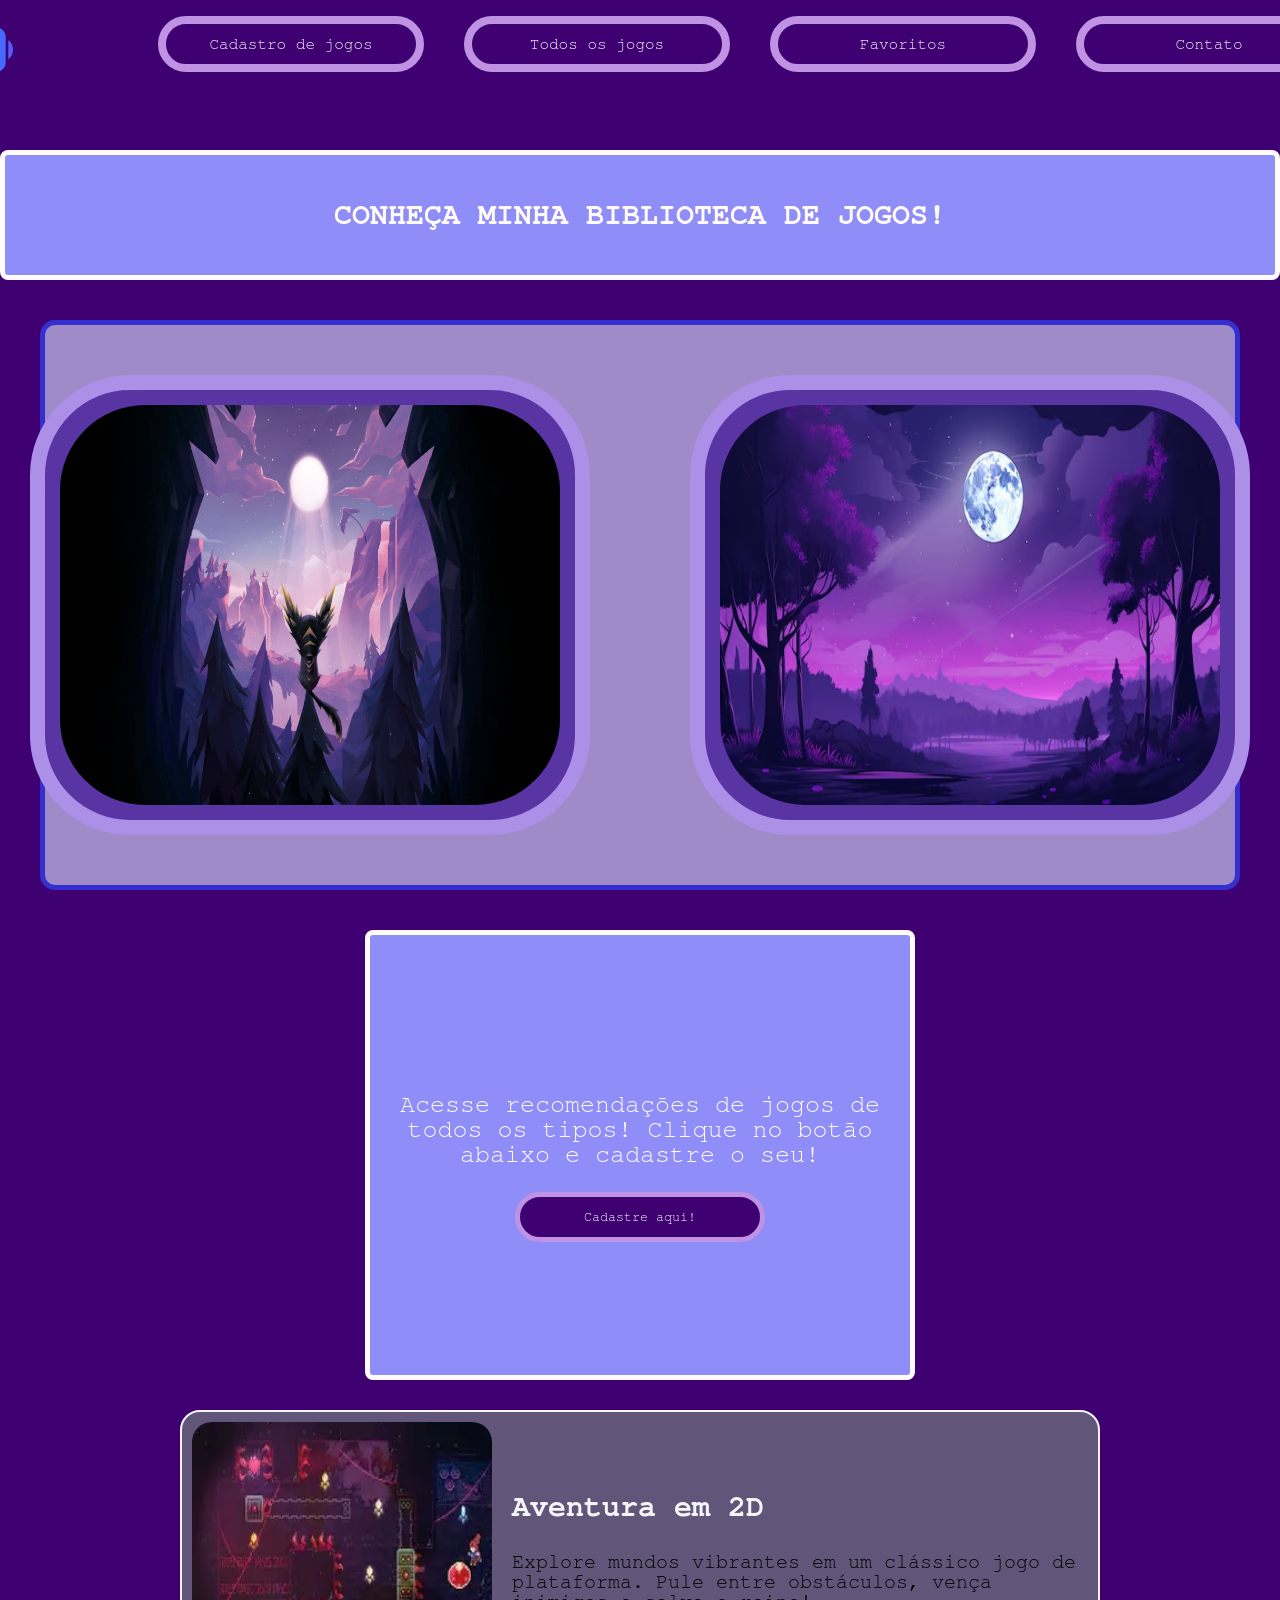
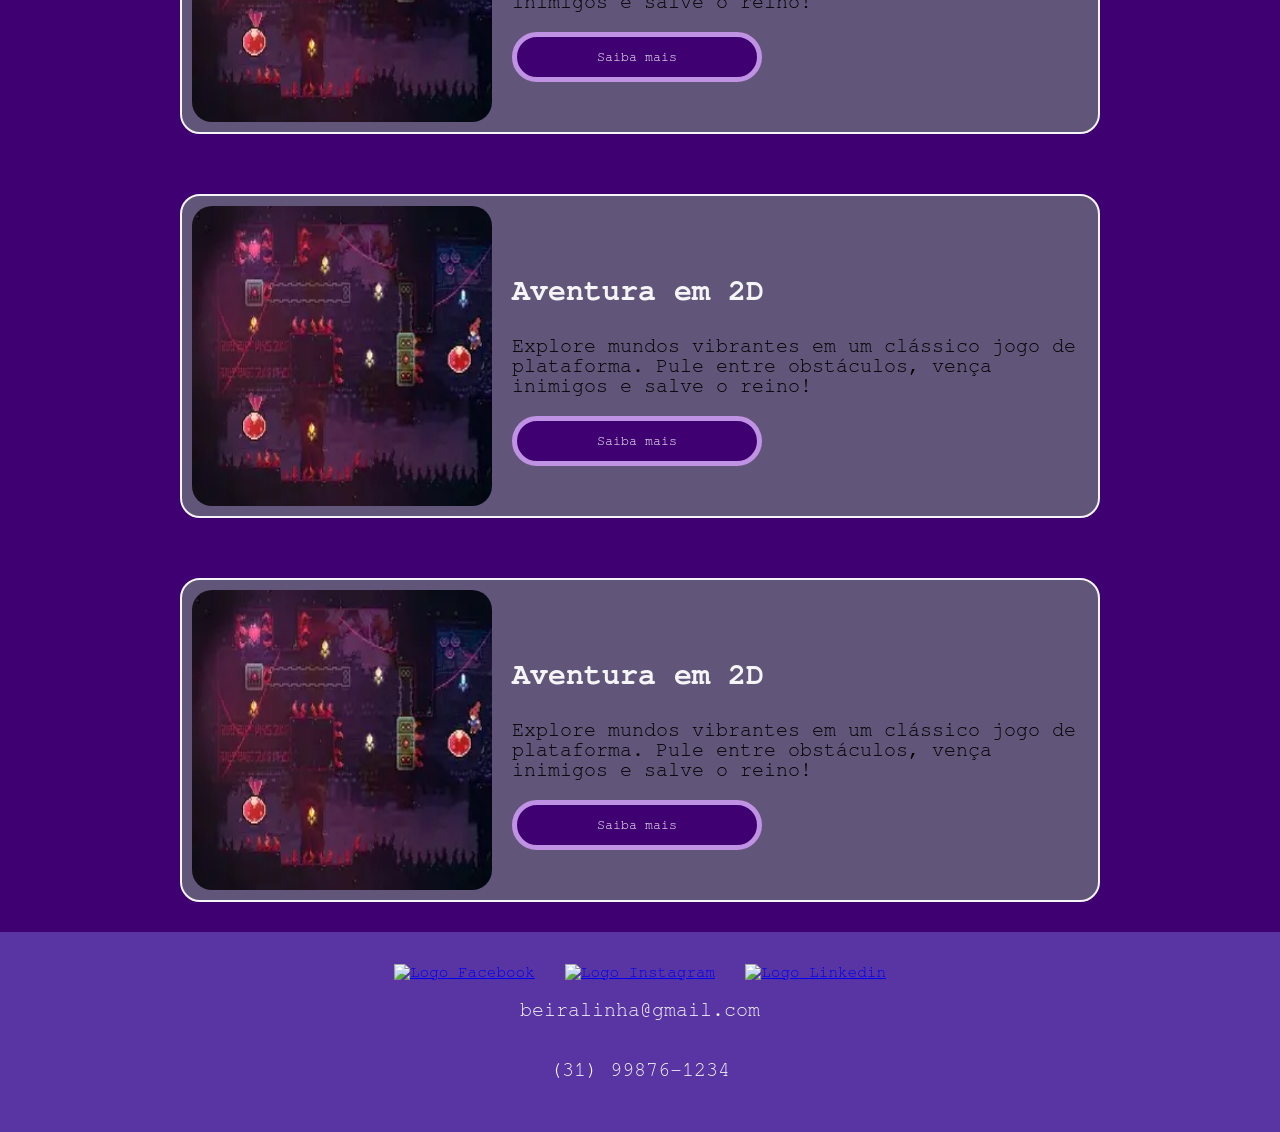
==== html/home.html @ 1128c989 "Novas funcionalidades" ====
<!doctype html>
<html lang="pt-br">
  <head>
    <meta charset="UTF-8" />
    <meta name="viewport" content="width=device-width, initial-scale=1.0" />
    <title>Página inicial</title>
    <link rel="stylesheet" href="./../css/jogos.css" class="stylesheet" />
  </head>
  <body>
    <header>
      <nav class="container-header">
        <img id="img_logo" src="../imagens/logo.png" alt="Logo da empresa" />
        <ul>
          <li><a href="./cadastro.html"> Cadastro de jogos </a></li>
          <li><a href="./lista.html"> Todos os jogos </a></li>
          <li><a href="./favoritos.html"> Favoritos </a></li>
          <li><a href="#"> Contato </a></li>
        </ul>
      </nav>
    </header>

    <main>
      <!-- Bem vindo-->
      <div class="div_bem_vindo">
        <h2>Conheça minha biblioteca de jogos!</h2>
        <div></div>
      </div>

      <!-- Conheça os jogos -->
      <section class="container_conheca_os_jogos">
        <div class="div_imagem">
          <img
            class="imagem_principal"
            src="./../imagens/imagem_principal_01.png"
            alt="Imagem principal da minha página"
          />
        </div>
        <div class="div_imagem">
          <img
            class="imagem_principal"
            src="./../imagens/imagem_principal_02.avif"
            alt="Imagem principal da minha página"
          />
        </div>
      </section>

      <!-- Seção de jogos -->
      <section class="container_conteudo_jogos">
        <div class="div_texto">
          <p>
            Acesse recomendações de jogos de todos os tipos! Clique no botão
            abaixo e cadastre o seu!
          </p>
          <div>
            <button>Cadastre aqui!</button>
          </div>
        </div>
        <!-- Jogo 01 -->
        <div class="estilo_jogo">
          <img
            id="jogo_2D"
            src="./../imagens/2D.png"
            alt="Ícone de programação"
          />
          <div>
            <h3>Aventura em 2D</h3>
            <p>
              Explore mundos vibrantes em um clássico jogo de plataforma. Pule
              entre obstáculos, vença inimigos e salve o reino!
            </p>
            <button class="saiba-mais">Saiba mais</button>
          </div>
        </div>
        <!-- Jogo 02 -->
        <div class="estilo_jogo">
          <img
            id="jogo_2D"
            src="./../imagens/2D.png"
            alt="Ícone de programação"
          />
          <div>
            <h3>Aventura em 2D</h3>
            <p>
              Explore mundos vibrantes em um clássico jogo de plataforma. Pule
              entre obstáculos, vença inimigos e salve o reino!
            </p>
            <button class="saiba-mais">Saiba mais</button>
          </div>
        </div>
        <!-- Jogo 03 -->
        <div class="estilo_jogo">
          <img
            id="jogo_2D"
            src="./../imagens/2D.png"
            alt="Ícone de programação"
          />
          <div>
            <h3>Aventura em 2D</h3>
            <p>
              Explore mundos vibrantes em um clássico jogo de plataforma. Pule
              entre obstáculos, vença inimigos e salve o reino!
            </p>
            <button class="saiba-mais">Saiba mais</button>
          </div>
        </div>
      </section>
    </main>

    <footer>
      <div>
        <div class="div_redes_sociais">
          <a href="https://www.seusite.com">
            <img
              class="redeSocial"
              src="./../assets/facebook.png"
              alt="Logo Facebook"
            />
          </a>
          <a href="https://www.seusite.com">
            <img
              class="redeSocial"
              src="./../assets/instagram.png"
              alt="Logo Instagram"
            />
          </a>
          <a href="https://www.seusite.com">
            <img
              class="redeSocial"
              src="./../assets/linkedin.png"
              alt="Logo Linkedin"
            />
          </a>
        </div>
        <div class="div_contatos">
          <p>beiralinha@gmail.com</p>
          <p>(31) 99876-1234</p>
        </div>
      </div>
    </footer>
  </body>
</html>
---- css/jogos.css ----
body {
  margin: 0px;
  padding: 0px;
  box-sizing: border-box;
  background-color: #3f0071;
  font-family: FreeMono, monospace;
}

/* Header */
nav {
  display: flex;
  justify-content: center;
  gap: 100px;
  height: 150px;
  background-color: #3f0071;
}

.container-header ul {
  display: flex;
  gap: 40px;
}

.container-header ul li {
  display: flex;
  justify-content: center;
  align-items: center;
  list-style-type: none;
  border-radius: 80px;
  background-color: #3f0071;
  border: 8px solid #bf92e4;
  width: 250px;
  height: 40px;
  color: #f5f4f7;
}

.container-header ul li a {
  text-decoration: none;
  color: #f5f4f7;
  font-family: FreeMono, monospace;
}

#img_logo {
  width: 80px;
  height: 80px;
}

/* Seção de bem-vindos*/

.container_conheca_os_jogos {
  display: flex;
  justify-content: center;
  align-items: center;
  margin: 40px;
  border: 5px solid #332fd0;
  border-radius: 15px;
  background-color: #9f8bc7;
}

.div_imagem {
  display: flex;
  justify-content: center;
  align-items: center;
  background-color: #5934a3;
  border: 15px solid #ac8fe7;
  border-radius: 100px;
  margin: 50px;
}

.div_bem_vindo {
  gap: 20px;
  background-color: #8f8df7;
  color: rgb(255, 251, 251);
  border: 5px solid rgb(255, 251, 251);
  border-radius: 8px;
  padding: 20px;
}

.div_bem_vindo h2 {
  text-align: center;
  text-transform: uppercase;
  font-weight: bolder;
  font-size: 30px;
}

.imagem_principal {
  width: 500px;
  height: 400px;
  border: 15px solid #5934a3;
  border-radius: 100px;
}

/* Estilos de jogos */

.div_texto {
  display: flex;
  flex-direction: column;
  align-items: center;
  justify-content: center;
  background-color: #8f8df7;
  color: rgb(255, 251, 251);
  border: 5px solid rgb(255, 251, 251);
  border-radius: 8px;
  padding: 20px;
  width: 500px;
  height: 400px;
}

.div_texto p {
  text-align: center;
  font-size: 25px;
}

.div_texto button {
  border-radius: 80px;
  background-color: #3f0071;
  border: 5px solid #bf92e4;
  width: 250px;
  height: 50px;
  color: #f5f4f7;
  font-family: FreeMono, monospace;
}

.container_conteudo_jogos {
  display: flex;
  flex-direction: column;
  justify-content: center;
  align-items: center;
}

.estilo_jogo {
  display: flex;
  justify-content: start;
  align-items: center;
  gap: 20px;
  width: 70%;
  height: 70%;
  background-color: #615579;
  margin: 30px;
  padding: 10px;
  border-radius: 20px;
  border: 2px solid #f5f4f7;
}

.estilo_jogo h3 {
  font-size: 30px;
  color: #f5f4f7;
}

.estilo_jogo p {
  font-size: 20px;
}

.estilo_jogo button {
  border-radius: 80px;
  background-color: #3f0071;
  border: 5px solid #bf92e4;
  width: 250px;
  height: 50px;
  color: #f5f4f7;
  font-family: FreeMono, monospace;
}

#jogo_2D {
  width: 300px;
  height: 300px;
  border-radius: 20px;
}

/* Footer */

footer {
  display: flex;
  justify-content: center;
  align-items: center;
  height: 200px;
  width: 100%;
  background-color: #5934a3;
}

.div_redes_sociais {
  display: flex;
  gap: 30px;
}
.div_contatos {
  display: flex;
  flex-direction: column;
  justify-content: center;
  align-items: center;
}

.div_contatos p {
  text-align: center;
  font-size: 20px;
  color: #f5f4f7;
}
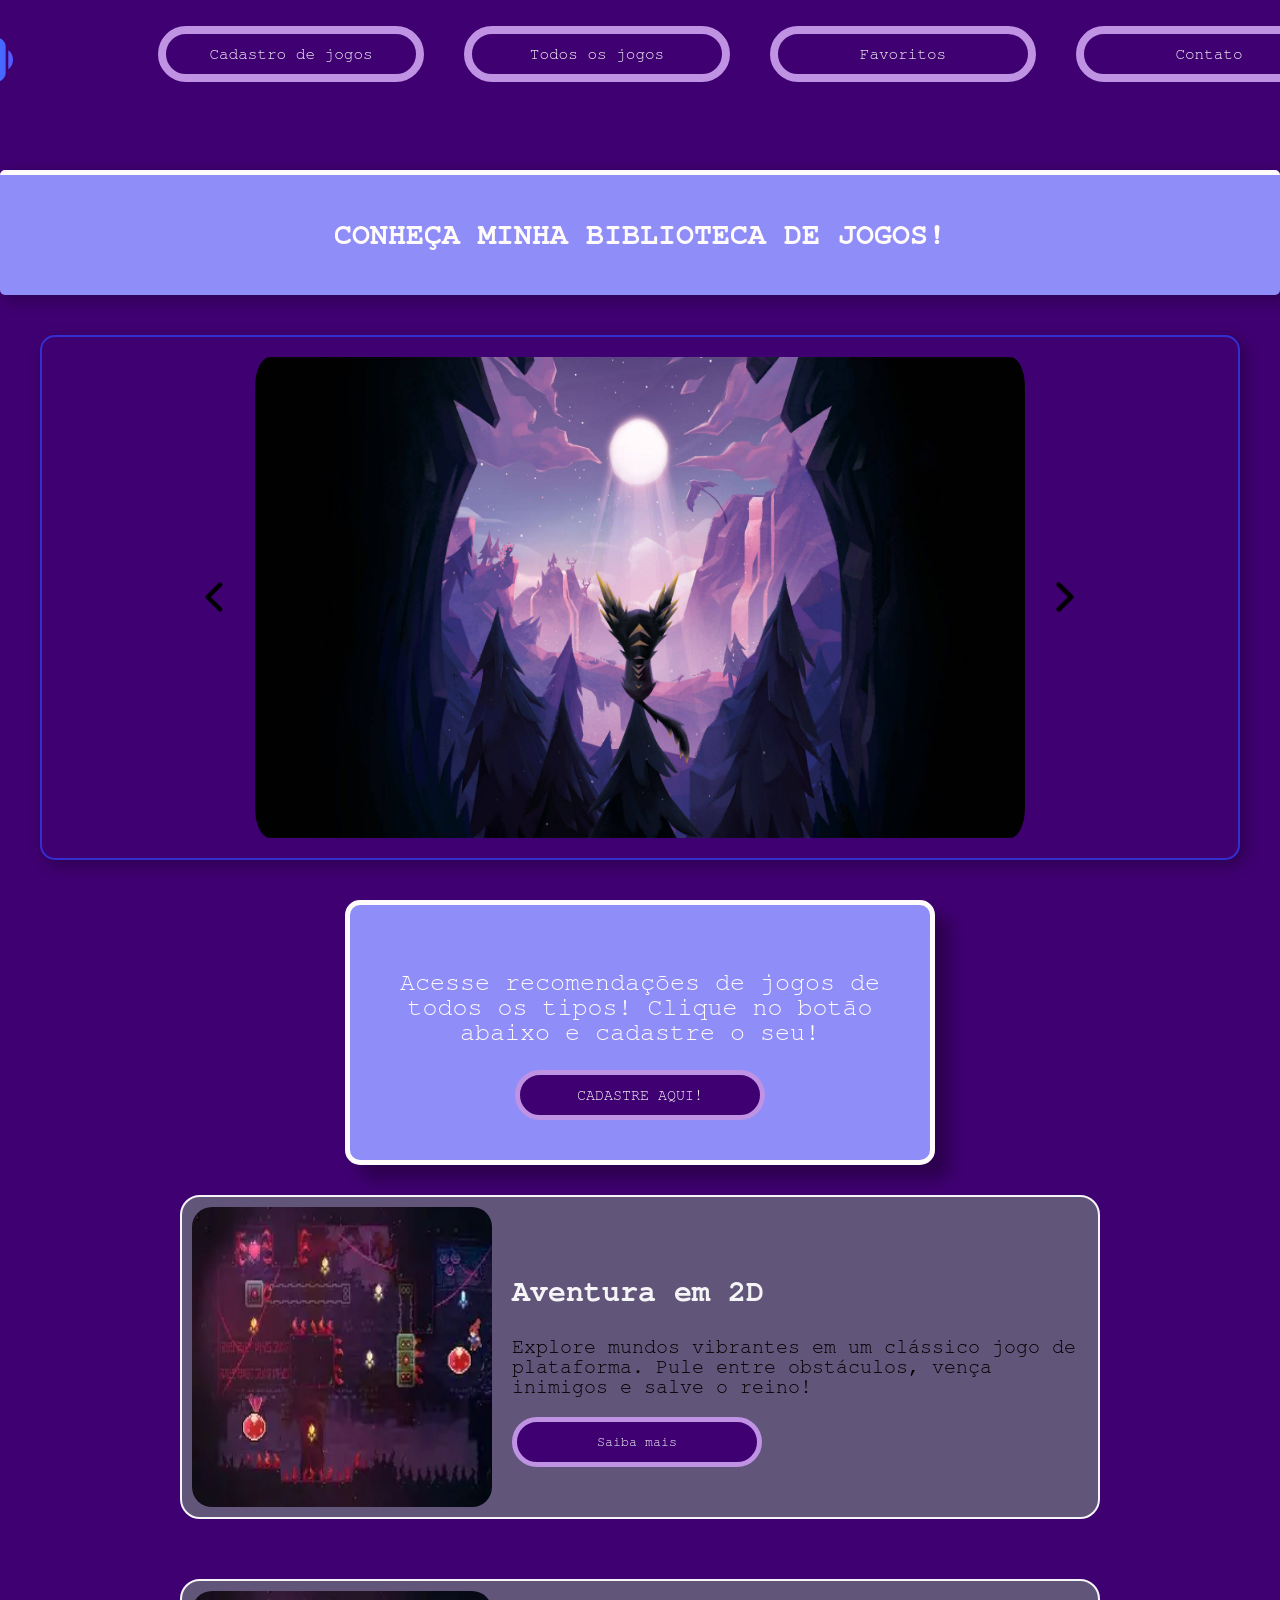
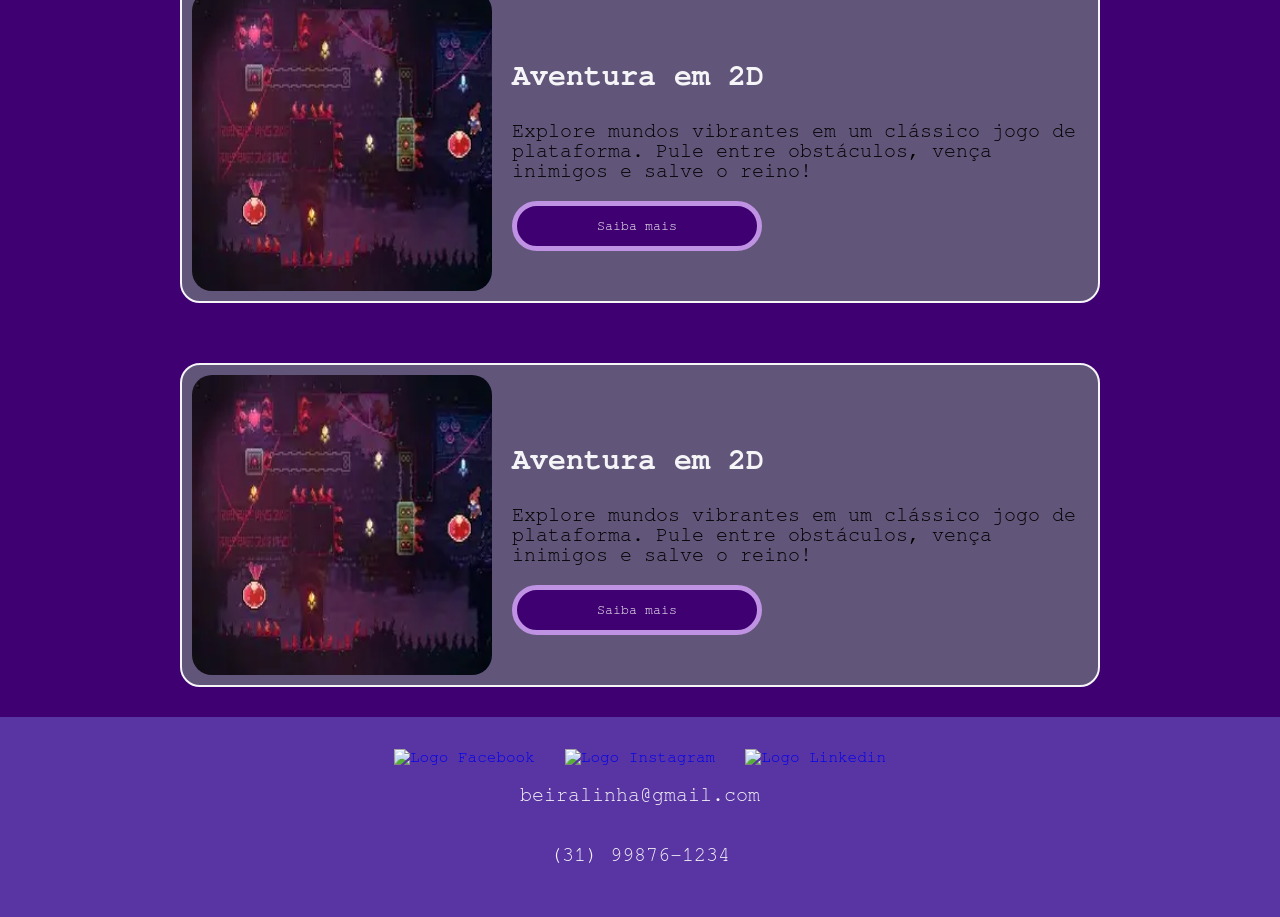
==== commit de49af51: "Funcionalidades de cadastro, listagem e adição à lista de favoritos" ====
--- a/html/home.html
+++ b/html/home.html
@@ -4,7 +4,7 @@
     <meta charset="UTF-8" />
     <meta name="viewport" content="width=device-width, initial-scale=1.0" />
     <title>Página inicial</title>
-    <link rel="stylesheet" href="./../css/jogos.css" class="stylesheet" />
+    <link rel="stylesheet" href="./../css/home.css" class="stylesheet" />
   </head>
   <body>
     <header>
@@ -21,38 +21,45 @@
 
     <main>
       <!-- Bem vindo-->
-      <div class="div_bem_vindo">
+      <section class="section_bem_vindo">
         <h2>Conheça minha biblioteca de jogos!</h2>
-        <div></div>
-      </div>
+      </section>
 
-      <!-- Conheça os jogos -->
-      <section class="container_conheca_os_jogos">
-        <div class="div_imagem">
-          <img
-            class="imagem_principal"
-            src="./../imagens/imagem_principal_01.png"
-            alt="Imagem principal da minha página"
-          />
+      <!-- Slide de imagens -->
+      <section class="section_imagens">
+        <img
+          id="anterior"
+          src="./../imagens/anterior.png"
+          alt="Ícone anterior"
+          onclick="Anterior()"
+        />
+        <div class="carrossel_de_imagens">
+          <!-- Esta é a janela (janela fixa) -->
+          <div class="carrossel_trilho">
+            <!-- Este é o trilho (quem desliza) -->
+            <img src="./../imagens/carrossel01.png" alt="Imagem do carrossel" />
+            <img src="./../imagens/carrossel02.png" alt="Imagem do carrossel" />
+            <img src="./../imagens/carrossel03.png" alt="Imagem do carrossel" />
+            <img src="./../imagens/carrossel04.png" alt="Imagem do carrossel" />
+          </div>
         </div>
-        <div class="div_imagem">
-          <img
-            class="imagem_principal"
-            src="./../imagens/imagem_principal_02.avif"
-            alt="Imagem principal da minha página"
-          />
-        </div>
+        <img
+          id="proximo"
+          src="./../imagens/proximo.png"
+          alt="Ícone próximo"
+          onclick="Proximo()"
+        />
       </section>
 
       <!-- Seção de jogos -->
-      <section class="container_conteudo_jogos">
+      <section class="section_conteudo_jogos">
         <div class="div_texto">
           <p>
             Acesse recomendações de jogos de todos os tipos! Clique no botão
             abaixo e cadastre o seu!
           </p>
           <div>
-            <button>Cadastre aqui!</button>
+            <button> <a href="cadastro.html">Cadastre aqui!</a></button>
           </div>
         </div>
         <!-- Jogo 01 -->
@@ -137,5 +144,7 @@
         </div>
       </div>
     </footer>
+
+    <script src="./../javascript/home.js"></script>
   </body>
 </html>
--- a/css/home.css
+++ b/css/home.css
@@ -0,0 +1,235 @@
+body {
+  margin: 0px;
+  padding: 0px;
+  box-sizing: border-box;
+  background-color: #3f0071;
+  font-family: FreeMono, monospace;
+}
+
+a {
+  text-decoration: none;
+}
+
+button {
+  transition: transform 0.3s ease-in-out;
+}
+button:hover {
+  transform: scale(1.1);
+  cursor: pointer;
+}
+
+/* Header */
+
+nav {
+  display: flex;
+  justify-content: center;
+  gap: 100px;
+  height: 150px;
+  margin: 10px;
+  background-color: #3f0071;
+}
+
+.container-header ul {
+  display: flex;
+  gap: 40px;
+}
+
+.container-header ul li {
+  display: flex;
+  justify-content: center;
+  align-items: center;
+  list-style-type: none;
+  border-radius: 80px;
+  background-color: #3f0071;
+  border: 8px solid #bf92e4;
+  width: 250px;
+  height: 40px;
+  color: #f5f4f7;
+}
+
+.container-header ul li a {
+  text-decoration: none;
+  color: #f5f4f7;
+  font-family: FreeMono, monospace;
+}
+
+#img_logo {
+  width: 80px;
+  height: 80px;
+}
+
+/* Seção de bem-vindos*/
+
+.section_imagens {
+  display: flex;
+  justify-content: center;
+  align-items: center;
+  margin: 40px;
+  border: 2px solid #332fd0;
+  border-radius: 15px;
+  padding: 20px;
+  box-shadow: 5px 5px 15px rgba(0, 0, 0, 0.3);
+}
+.carrossel_de_imagens {
+  max-width: 800px;
+  overflow: hidden; /* A janela corta o que sai dela */
+  position: relative;
+}
+
+.carrossel_trilho {
+  display: flex; /* Coloca as imagens em linha */
+  transition: transform 0.5s ease-in-out; /* A animação acontece aqui! */
+  width: 100%;
+}
+
+.carrossel_trilho img {
+  width: 100%;
+  box-sizing: border-box;
+  padding: 0 15px;
+  border-radius: 30px;
+}
+
+#anterior {
+  cursor: pointer;
+  width: 50px;
+  transition: transform 0.3s ease-in-out;
+}
+
+#proximo {
+  cursor: pointer;
+  width: 30px;
+  margin: 10px;
+  transition: transform 0.3s ease-in-out;
+}
+
+#anterior:hover,
+#proximo:hover {
+  transform: scale(1.5);
+}
+
+.section_bem_vindo {
+  gap: 20px;
+  background-color: #8f8df7;
+  color: rgb(255, 251, 251);
+  border-top: 5px solid rgb(255, 251, 251);
+  box-shadow: 5px 5px 15px rgba(0, 0, 0, 0.3);
+  border-radius: 5px;
+  padding: 20px;
+}
+
+.section_bem_vindo h2 {
+  text-align: center;
+  text-transform: uppercase;
+  font-weight: bolder;
+  font-size: 30px;
+}
+
+/* Estilos de jogos */
+
+.section_conteudo_jogos {
+  display: flex;
+  flex-direction: column;
+  justify-content: center;
+  align-items: center;
+}
+
+.div_texto {
+  display: flex;
+  flex-direction: column;
+  align-items: center;
+  justify-content: center;
+  background-color: #8f8df7;
+  color: rgb(255, 251, 251);
+  border: 5px solid rgb(255, 251, 251);
+  border-radius: 15px;
+  padding: 40px;
+  width: 500px;
+  box-shadow: 15px 15px 15px rgba(0, 0, 0, 0.3);
+}
+
+.div_texto p {
+  text-align: center;
+  font-size: 25px;
+}
+
+.div_texto button {
+  border-radius: 80px;
+  background-color: #3f0071;
+  border: 5px solid #bf92e4;
+  width: 250px;
+  height: 50px;
+}
+
+.div_texto button a {
+  font-size: 15px;
+  text-transform: uppercase;
+  color: #f5f4f7;
+  font-family: FreeMono, monospace;
+}
+
+.estilo_jogo {
+  display: flex;
+  justify-content: start;
+  align-items: center;
+  gap: 20px;
+  width: 70%;
+  height: 70%;
+  background-color: #615579;
+  margin: 30px;
+  padding: 10px;
+  border-radius: 20px;
+  border: 2px solid #f5f4f7;
+}
+
+.estilo_jogo h3 {
+  font-size: 30px;
+  color: #f5f4f7;
+}
+
+.estilo_jogo p {
+  font-size: 20px;
+}
+
+.estilo_jogo button {
+  border-radius: 80px;
+  background-color: #3f0071;
+  border: 5px solid #bf92e4;
+  width: 250px;
+  height: 50px;
+  color: #f5f4f7;
+  font-family: FreeMono, monospace;
+}
+
+#jogo_2D {
+  width: 300px;
+  height: 300px;
+  border-radius: 20px;
+}
+
+/* Footer */
+
+footer {
+  display: flex;
+  justify-content: center;
+  align-items: center;
+  height: 200px;
+  width: 100%;
+  background-color: #5934a3;
+}
+
+.div_redes_sociais {
+  display: flex;
+  gap: 30px;
+}
+.div_contatos {
+  display: flex;
+  flex-direction: column;
+  justify-content: center;
+  align-items: center;
+}
+
+.div_contatos p {
+  text-align: center;
+  font-size: 20px;
+  color: #f5f4f7;
+}
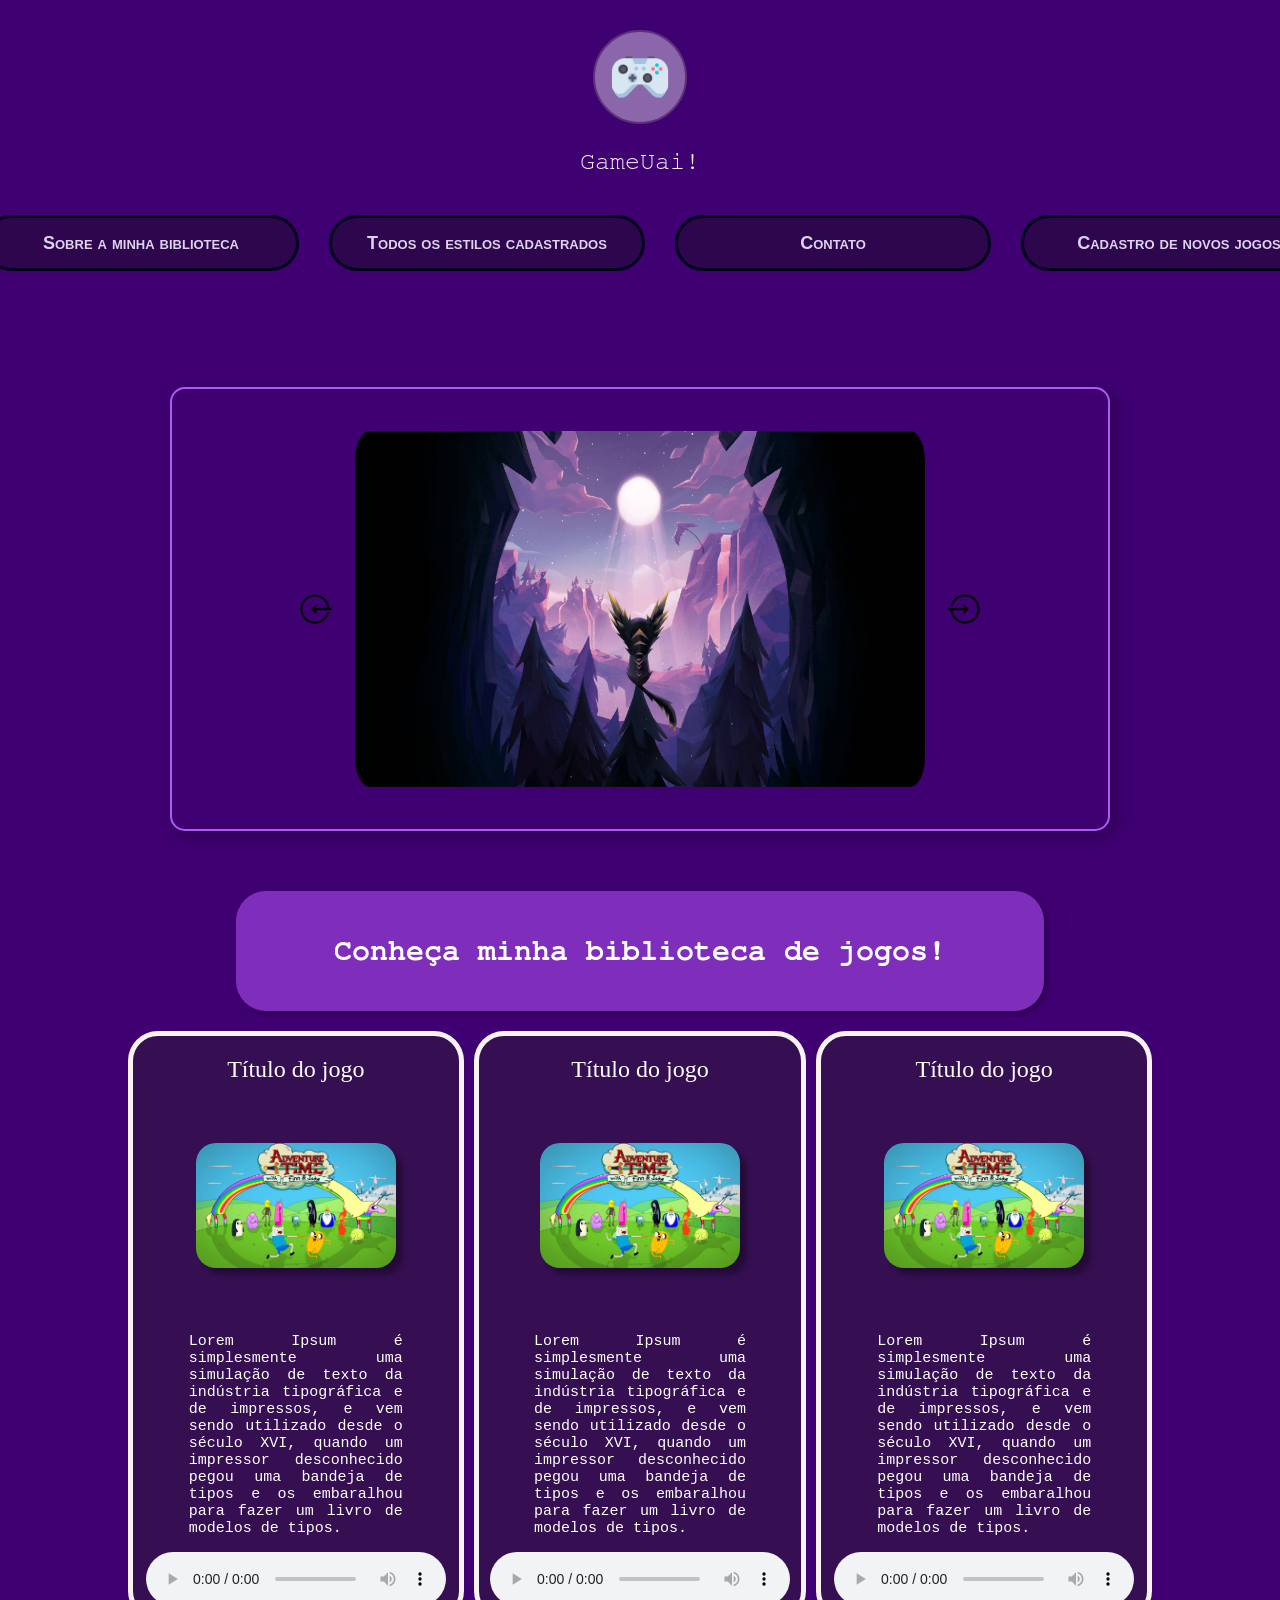
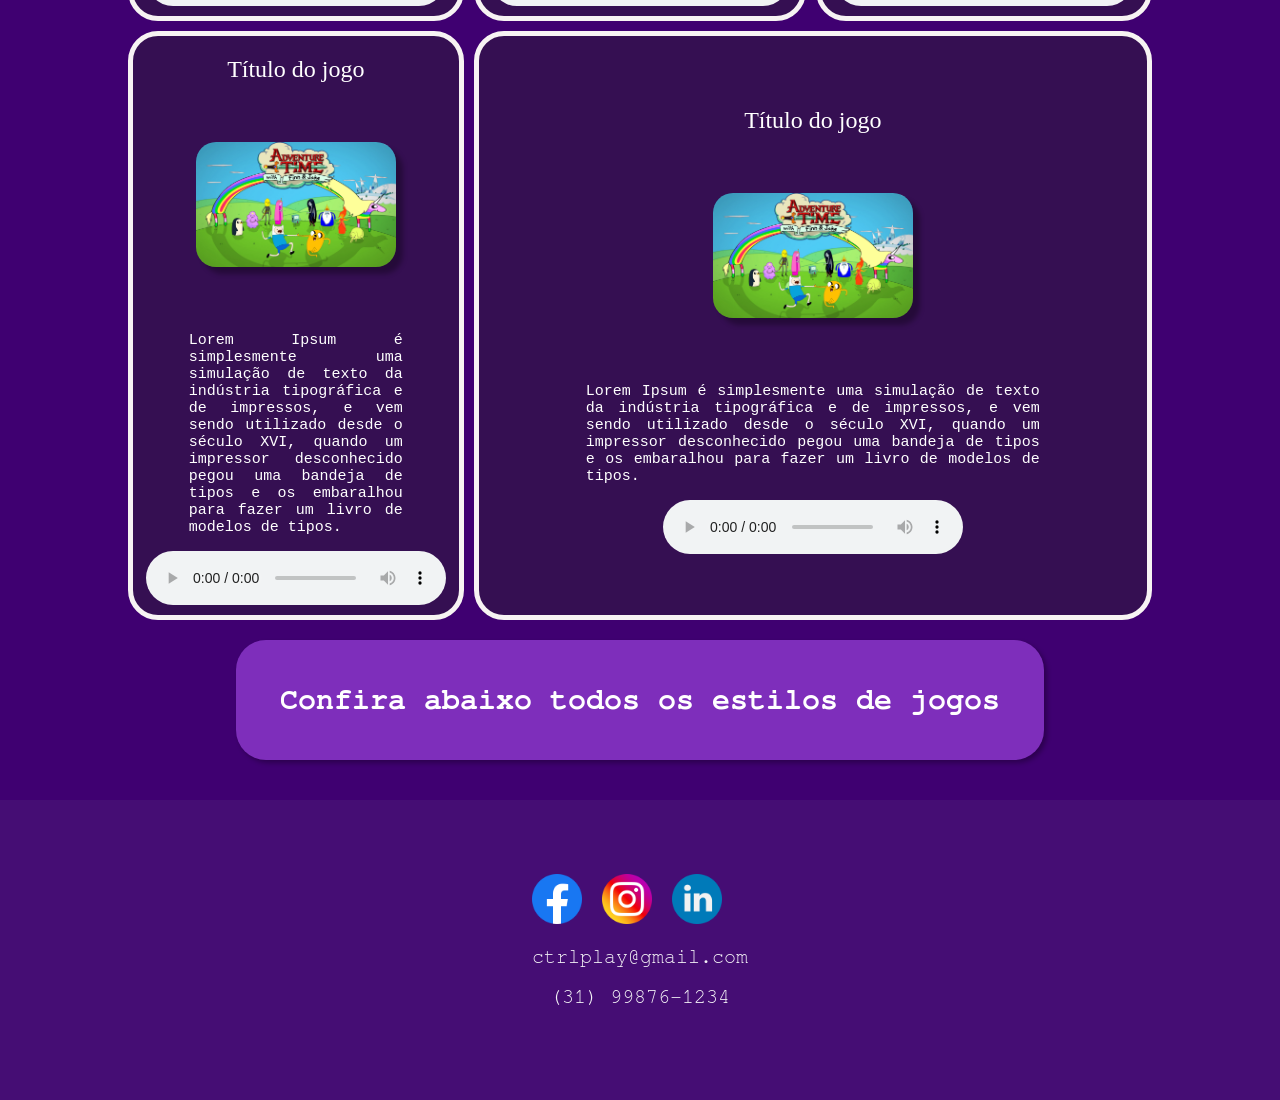
==== commit 51fa8983: "Finalizando projeto" ====
--- a/html/home.html
+++ b/html/home.html
@@ -1,114 +1,154 @@
 <!doctype html>
-<html lang="pt-br">
+<html lang="en">
   <head>
     <meta charset="UTF-8" />
     <meta name="viewport" content="width=device-width, initial-scale=1.0" />
-    <title>Página inicial</title>
+    <title>Document</title>
     <link rel="stylesheet" href="./../css/home.css" class="stylesheet" />
   </head>
+
   <body>
     <header>
       <nav class="container-header">
-        <img id="img_logo" src="../imagens/logo.png" alt="Logo da empresa" />
-        <ul>
-          <li><a href="./cadastro.html"> Cadastro de jogos </a></li>
-          <li><a href="./lista.html"> Todos os jogos </a></li>
-          <li><a href="./favoritos.html"> Favoritos </a></li>
-          <li><a href="#"> Contato </a></li>
-        </ul>
+        <div class="div-menu">
+          <div class="div-logo">
+            <img
+              id="img-logo"
+              src="./../imagens/logo.png"
+              alt="Logo do site"
+            />
+            <p>GameUai!</p>
+          </div>
+          <ul>
+            <li><a onclick="BotaoBemVindo()"> Sobre a minha biblioteca </a></li>
+            <li>
+              <a href=""> Todos os estilos cadastrados </a>
+            </li>
+            <li><a href=""> Contato </a></li>
+            <li>
+              <a href="./cadastro.html"> Cadastro de novos jogos </a>
+            </li>
+          </ul>
+        </div>
       </nav>
     </header>
 
     <main>
-      <!-- Bem vindo-->
-      <section class="section_bem_vindo">
-        <h2>Conheça minha biblioteca de jogos!</h2>
-      </section>
+      <section class="primeira_secao">
+        <!-- Carrossel de imagens -->
+        <section class="section_imagens">
+          <img
+            id="anterior"
+            src="./../imagens/anterior.png"
+            alt="Ícone anterior"
+            onclick="Anterior()"
+          />
+          <div class="carrossel_de_imagens">
+            <div class="carrossel_trilho">
+              <img src="./../imagens/carrossel01.png" alt="Imagem do carrossel" />
+              <img src="./../imagens/carrossel02.png" alt="Imagem do carrossel" />
+              <img src="./../imagens/carrossel03.png" alt="Imagem do carrossel" />
+              <img src="./../imagens/carrossel04.png" alt="Imagem do carrossel" />
+            </div>
+          </div>
+          <img
+            id="proximo"
+            src="./../imagens/proximo.png"
+            alt="Ícone próximo"
+            onclick="Proximo()"
+          />
+        </section>
 
-      <!-- Slide de imagens -->
-      <section class="section_imagens">
-        <img
-          id="anterior"
-          src="./../imagens/anterior.png"
-          alt="Ícone anterior"
-          onclick="Anterior()"
-        />
-        <div class="carrossel_de_imagens">
-          <!-- Esta é a janela (janela fixa) -->
-          <div class="carrossel_trilho">
-            <!-- Este é o trilho (quem desliza) -->
-            <img src="./../imagens/carrossel01.png" alt="Imagem do carrossel" />
-            <img src="./../imagens/carrossel02.png" alt="Imagem do carrossel" />
-            <img src="./../imagens/carrossel03.png" alt="Imagem do carrossel" />
-            <img src="./../imagens/carrossel04.png" alt="Imagem do carrossel" />
+        <div class="div_bem_vindo">
+          <h2>Conheça minha biblioteca de jogos!</h2>
+        </div>
+
+        <section class="grid_jogos">
+          <!-- Primeiro jogo -->
+          <div class="jogo_01 div_jogo">
+            <h2>Título do jogo</h2>
+            <img src="./../imagens/carrossel02.png" alt="Imagem do jogo" />
+            <div>
+              <p>
+                Lorem Ipsum é simplesmente uma simulação de texto da indústria
+                tipográfica e de impressos, e vem sendo utilizado desde o século
+                XVI, quando um impressor desconhecido pegou uma bandeja de tipos
+                e os embaralhou para fazer um livro de modelos de tipos.
+              </p>
+
+              <audio src="./../jogos/audio.mp3" controls autoplay></audio>
+            </div>
           </div>
-        </div>
-        <img
-          id="proximo"
-          src="./../imagens/proximo.png"
-          alt="Ícone próximo"
-          onclick="Proximo()"
-        />
-      </section>
 
-      <!-- Seção de jogos -->
-      <section class="section_conteudo_jogos">
-        <div class="div_texto">
-          <p>
-            Acesse recomendações de jogos de todos os tipos! Clique no botão
-            abaixo e cadastre o seu!
-          </p>
-          <div>
-            <button> <a href="cadastro.html">Cadastre aqui!</a></button>
+          <!-- Segundo jogo -->
+
+          <div class="jogo_02 div_jogo">
+            <h2>Título do jogo</h2>
+            <img src="./../imagens/carrossel02.png" alt="Imagem do jogo" />
+            <div>
+              <p>
+                Lorem Ipsum é simplesmente uma simulação de texto da indústria
+                tipográfica e de impressos, e vem sendo utilizado desde o século
+                XVI, quando um impressor desconhecido pegou uma bandeja de tipos
+                e os embaralhou para fazer um livro de modelos de tipos.
+              </p>
+
+              <audio src="./../musicas/musica.mp3" controls autoplay></audio>
+            </div>
           </div>
-        </div>
-        <!-- Jogo 01 -->
-        <div class="estilo_jogo">
-          <img
-            id="jogo_2D"
-            src="./../imagens/2D.png"
-            alt="Ícone de programação"
-          />
-          <div>
-            <h3>Aventura em 2D</h3>
-            <p>
-              Explore mundos vibrantes em um clássico jogo de plataforma. Pule
-              entre obstáculos, vença inimigos e salve o reino!
-            </p>
-            <button class="saiba-mais">Saiba mais</button>
+
+          <!-- Terceiro jogo -->
+
+          <div class="jogo_03 div_jogo">
+            <h2>Título do jogo</h2>
+            <img src="./../imagens/carrossel02.png" alt="Imagem do jogo" />
+            <div>
+              <p>
+                Lorem Ipsum é simplesmente uma simulação de texto da indústria
+                tipográfica e de impressos, e vem sendo utilizado desde o século
+                XVI, quando um impressor desconhecido pegou uma bandeja de tipos
+                e os embaralhou para fazer um livro de modelos de tipos.
+              </p>
+
+              <audio src="./../musicas/musica.mp3" controls autoplay></audio>
+            </div>
           </div>
-        </div>
-        <!-- Jogo 02 -->
-        <div class="estilo_jogo">
-          <img
-            id="jogo_2D"
-            src="./../imagens/2D.png"
-            alt="Ícone de programação"
-          />
-          <div>
-            <h3>Aventura em 2D</h3>
-            <p>
-              Explore mundos vibrantes em um clássico jogo de plataforma. Pule
-              entre obstáculos, vença inimigos e salve o reino!
-            </p>
-            <button class="saiba-mais">Saiba mais</button>
+
+          <!-- Quarto jogo -->
+          <div class="jogo_04 div_jogo">
+            <h2>Título do jogo</h2>
+            <img src="./../imagens/carrossel02.png" alt="Imagem do jogo" />
+            <div>
+              <p>
+                Lorem Ipsum é simplesmente uma simulação de texto da indústria
+                tipográfica e de impressos, e vem sendo utilizado desde o século
+                XVI, quando um impressor desconhecido pegou uma bandeja de tipos
+                e os embaralhou para fazer um livro de modelos de tipos.
+              </p>
+
+              <audio src="./../musicas/musica.mp3" controls autoplay></audio>
+            </div>
           </div>
-        </div>
-        <!-- Jogo 03 -->
-        <div class="estilo_jogo">
-          <img
-            id="jogo_2D"
-            src="./../imagens/2D.png"
-            alt="Ícone de programação"
-          />
-          <div>
-            <h3>Aventura em 2D</h3>
-            <p>
-              Explore mundos vibrantes em um clássico jogo de plataforma. Pule
-              entre obstáculos, vença inimigos e salve o reino!
-            </p>
-            <button class="saiba-mais">Saiba mais</button>
+
+          <div class="jogo_05 div_jogo">
+            <h2>Título do jogo</h2>
+            <img src="./../imagens/carrossel02.png" alt="Imagem do jogo" />
+            <div>
+              <p>
+                Lorem Ipsum é simplesmente uma simulação de texto da indústria
+                tipográfica e de impressos, e vem sendo utilizado desde o século
+                XVI, quando um impressor desconhecido pegou uma bandeja de tipos
+                e os embaralhou para fazer um livro de modelos de tipos.
+              </p>
+
+              <audio src="./../musicas/musica.mp3" controls autoplay></audio>
+            </div>
           </div>
+        </section>
+
+        <div class="div_estilos_jogo">
+          <h2>Confira abaixo todos os estilos de jogos</h2>
+          <div class="estilo"></div>
         </div>
       </section>
     </main>
@@ -118,28 +158,28 @@
         <div class="div_redes_sociais">
           <a href="https://www.seusite.com">
             <img
-              class="redeSocial"
-              src="./../assets/facebook.png"
+              id="redeSocial"
+              src="./../imagens/facebook.png"
               alt="Logo Facebook"
             />
           </a>
           <a href="https://www.seusite.com">
             <img
-              class="redeSocial"
-              src="./../assets/instagram.png"
-              alt="Logo Instagram"
+              id="redeSocial"
+              src="./../imagens/instagram.png"
+              alt="Logo Facebook"
             />
           </a>
           <a href="https://www.seusite.com">
             <img
-              class="redeSocial"
-              src="./../assets/linkedin.png"
-              alt="Logo Linkedin"
+              id="redeSocial"
+              src="./../imagens/linkedin.png"
+              alt="Logo Facebook"
             />
           </a>
         </div>
         <div class="div_contatos">
-          <p>beiralinha@gmail.com</p>
+          <p>ctrlplay@gmail.com</p>
           <p>(31) 99876-1234</p>
         </div>
       </div>
--- a/css/home.css
+++ b/css/home.css
@@ -6,79 +6,240 @@
   font-family: FreeMono, monospace;
 }
 
-a {
+button:hover {
+  cursor: pointer;
+}
+
+/* Header */
+
+.container-header {
+  display: flex;
+  justify-content: center;
+  align-items: center;
+  margin-bottom: 60px;
+  margin-top: 30px;
+}
+
+.div-menu ul {
+  display: flex;
+  gap: 30px;
+  list-style: none;
+}
+
+.div-menu ul li {
+  display: flex;
+  align-items: center;
+  justify-content: center;
+  padding: 5px;
+  background-color: #2e064e;
+  border-radius: 40px;
+  border: 3px solid #02021b;
+  height: 40px;
+  width: 300px;
+}
+
+.div-menu ul li:hover {
+  transition: background-color 0.3s ease;
+  cursor: pointer;
+  background-color: #996edd;
+  border: 2px solid #655970;
+}
+
+.div-menu ul li a {
+  font-family: Arial;
+  font-variant: small-caps;
+  font-weight: bold;
+  font-size: 18px;
   text-decoration: none;
-}
-
-button {
-  transition: transform 0.3s ease-in-out;
-}
-button:hover {
-  transform: scale(1.1);
-  cursor: pointer;
-}
-
-/* Header */
-
-nav {
-  display: flex;
-  justify-content: center;
-  gap: 100px;
-  height: 150px;
+  color: #ddd3ed;
+}
+
+.div-logo {
+  display: flex;
+  flex-direction: column;
+  justify-content: center;
+  align-items: center;
+}
+
+.div-logo p {
+  font-weight: 100;
+  font-size: 25px;
+  color: #f3eeee;
+}
+
+#img-logo {
+  width: 60px;
+  height: 60px;
+  background-color: #8c66aa;
+  border: 2px solid #5b327c;
+  border-radius: 60px;
+  padding: 15px;
+}
+
+/* Conteúdo principal */
+
+.primeira_secao {
+  display: flex;
+  justify-content: center;
+  align-items: center;
+  flex-direction: column;
+  gap: 20px;
+}
+
+.div_bem_vindo {
+  display: flex;
+  align-items: center;
+  justify-content: center;
+  flex-direction: column;
+  padding: 20px;
+  border-radius: 30px;
+  text-align: center;
+  box-shadow: 3px 3px 5px rgba(0, 0, 0, 0.3);
+  width: 60%;
+  background-color: #7e2ebb;
+}
+
+.div_bem_vindo h2 {
+  font-size: 30px;
+  color: white;
+}
+
+/* Grid de músicas */
+
+.grid_jogos {
+  display: grid;
+  grid-template-columns: repeat(6fr);
+  grid-template-rows: repeat(2fr);
+  column-gap: 10px;
+  row-gap: 10px;
+  width: 80%;
+}
+
+.jogo_01 {
+  grid-column: 1/3;
+  grid-row: 1/2;
+}
+
+.jogo_02 {
+  grid-column: 3/4;
+  grid-row: 1/2;
+}
+.jogo_03 {
+  grid-column: 4/6;
+  grid-row: 1/2;
+}
+.jogo_04 {
+  grid-column: 1/3;
+  grid-row: 2/3;
+}
+
+.jogo_05 {
+  grid-column: 3/6;
+  grid-row: 2/3;
+}
+
+.div_jogo {
+  display: flex;
+  align-items: center;
+  justify-content: center;
+  flex-direction: column;
+  gap: 20px;
+  background-color: #350f52;
+  border: 5px solid rgb(247, 243, 243);
+  border-radius: 30px;
+}
+
+.div_jogo div {
+  display: flex;
+  align-items: center;
+  justify-content: center;
+  flex-direction: column;
   margin: 10px;
-  background-color: #3f0071;
-}
-
-.container-header ul {
-  display: flex;
-  gap: 40px;
-}
-
-.container-header ul li {
-  display: flex;
-  justify-content: center;
-  align-items: center;
-  list-style-type: none;
-  border-radius: 80px;
-  background-color: #3f0071;
-  border: 8px solid #bf92e4;
-  width: 250px;
-  height: 40px;
-  color: #f5f4f7;
-}
-
-.container-header ul li a {
-  text-decoration: none;
-  color: #f5f4f7;
-  font-family: FreeMono, monospace;
-}
-
-#img_logo {
-  width: 80px;
-  height: 80px;
-}
-
-/* Seção de bem-vindos*/
+}
+
+.div_jogo img {
+  width: 200px;
+  margin: 20px;
+  border-radius: 20px;
+  box-shadow: 7px 7px 5px rgba(0, 0, 0, 0.3);
+}
+
+.div_jogo h2 {
+  font-family: Impact, fantasy;
+  text-align: center;
+  font-weight: lighter;
+  color: white;
+}
+
+.div_jogo p {
+  font-family:
+    Courier New,
+    monospace;
+  font-size: 15px;
+  text-align: justify;
+  color: white;
+  width: 70%;
+}
+
+/* Seção estilos de música */
+
+.div_estilos_jogo {
+  display: flex;
+  align-items: center;
+  justify-content: center;
+  flex-direction: column;
+  padding: 20px;
+  border-radius: 30px;
+  text-align: center;
+  box-shadow: 3px 3px 5px rgba(0, 0, 0, 0.3);
+  width: 60%;
+  background-color: #7e2ebb;
+}
+
+.div_estilos_jogo h2 {
+  font-size: 30px;
+  color: white;
+}
+
+.div_estilos_jogo div {
+  display: flex;
+  flex-direction: row;
+  gap: 20px;
+}
+
+.estilo_jogo {
+  width: 100px;
+  padding: 5px;
+  color: white;
+  background-color: #7e2ebb;
+  border-radius: 20px;
+  border: 3px solid #a79db1;
+}
+
+/* Lógica carrossel */
 
 .section_imagens {
   display: flex;
   justify-content: center;
   align-items: center;
+  width: 70%;
+  height: 400px;
   margin: 40px;
-  border: 2px solid #332fd0;
+  border: 2px solid #af5af5;
   border-radius: 15px;
   padding: 20px;
   box-shadow: 5px 5px 15px rgba(0, 0, 0, 0.3);
 }
+
 .carrossel_de_imagens {
-  max-width: 800px;
-  overflow: hidden; /* A janela corta o que sai dela */
+  width: 600px;
+  overflow: hidden;
   position: relative;
 }
 
 .carrossel_trilho {
-  display: flex; /* Coloca as imagens em linha */
-  transition: transform 0.5s ease-in-out; /* A animação acontece aqui! */
+  display: flex;
+  transition: transform 0.5s ease-in-out;
   width: 100%;
 }
 
@@ -89,147 +250,42 @@
   border-radius: 30px;
 }
 
-#anterior {
+#anterior,
+#proximo {
   cursor: pointer;
   width: 50px;
   transition: transform 0.3s ease-in-out;
 }
 
-#proximo {
-  cursor: pointer;
-  width: 30px;
-  margin: 10px;
-  transition: transform 0.3s ease-in-out;
-}
-
 #anterior:hover,
 #proximo:hover {
   transform: scale(1.5);
 }
 
-.section_bem_vindo {
-  gap: 20px;
-  background-color: #8f8df7;
-  color: rgb(255, 251, 251);
-  border-top: 5px solid rgb(255, 251, 251);
-  box-shadow: 5px 5px 15px rgba(0, 0, 0, 0.3);
-  border-radius: 5px;
-  padding: 20px;
-}
-
-.section_bem_vindo h2 {
-  text-align: center;
-  text-transform: uppercase;
-  font-weight: bolder;
-  font-size: 30px;
-}
-
-/* Estilos de jogos */
-
-.section_conteudo_jogos {
-  display: flex;
-  flex-direction: column;
-  justify-content: center;
-  align-items: center;
-}
-
-.div_texto {
-  display: flex;
-  flex-direction: column;
-  align-items: center;
-  justify-content: center;
-  background-color: #8f8df7;
-  color: rgb(255, 251, 251);
-  border: 5px solid rgb(255, 251, 251);
-  border-radius: 15px;
-  padding: 40px;
-  width: 500px;
-  box-shadow: 15px 15px 15px rgba(0, 0, 0, 0.3);
-}
-
-.div_texto p {
-  text-align: center;
-  font-size: 25px;
-}
-
-.div_texto button {
-  border-radius: 80px;
-  background-color: #3f0071;
-  border: 5px solid #bf92e4;
-  width: 250px;
-  height: 50px;
-}
-
-.div_texto button a {
-  font-size: 15px;
-  text-transform: uppercase;
+/* Footer */
+
+footer {
+  display: flex;
+  align-items: center;
+  justify-content: center;
+  margin-top: 40px;
+  height: 300px;
+  background-color: #450d74;
+  text-align: center;
+}
+
+.div_redes_sociais {
+  display: flex;
+  gap: 20px;
+}
+
+#redeSocial {
+  width: 50px;
+  text-decoration: none;
+}
+
+.div_contatos p {
+  font-size: 20px;
+  font-family: FreeMono, monospace;
   color: #f5f4f7;
-  font-family: FreeMono, monospace;
-}
-
-.estilo_jogo {
-  display: flex;
-  justify-content: start;
-  align-items: center;
-  gap: 20px;
-  width: 70%;
-  height: 70%;
-  background-color: #615579;
-  margin: 30px;
-  padding: 10px;
-  border-radius: 20px;
-  border: 2px solid #f5f4f7;
-}
-
-.estilo_jogo h3 {
-  font-size: 30px;
-  color: #f5f4f7;
-}
-
-.estilo_jogo p {
-  font-size: 20px;
-}
-
-.estilo_jogo button {
-  border-radius: 80px;
-  background-color: #3f0071;
-  border: 5px solid #bf92e4;
-  width: 250px;
-  height: 50px;
-  color: #f5f4f7;
-  font-family: FreeMono, monospace;
-}
-
-#jogo_2D {
-  width: 300px;
-  height: 300px;
-  border-radius: 20px;
-}
-
-/* Footer */
-
-footer {
-  display: flex;
-  justify-content: center;
-  align-items: center;
-  height: 200px;
-  width: 100%;
-  background-color: #5934a3;
-}
-
-.div_redes_sociais {
-  display: flex;
-  gap: 30px;
-}
-.div_contatos {
-  display: flex;
-  flex-direction: column;
-  justify-content: center;
-  align-items: center;
-}
-
-.div_contatos p {
-  text-align: center;
-  font-size: 20px;
-  color: #f5f4f7;
-}
+}
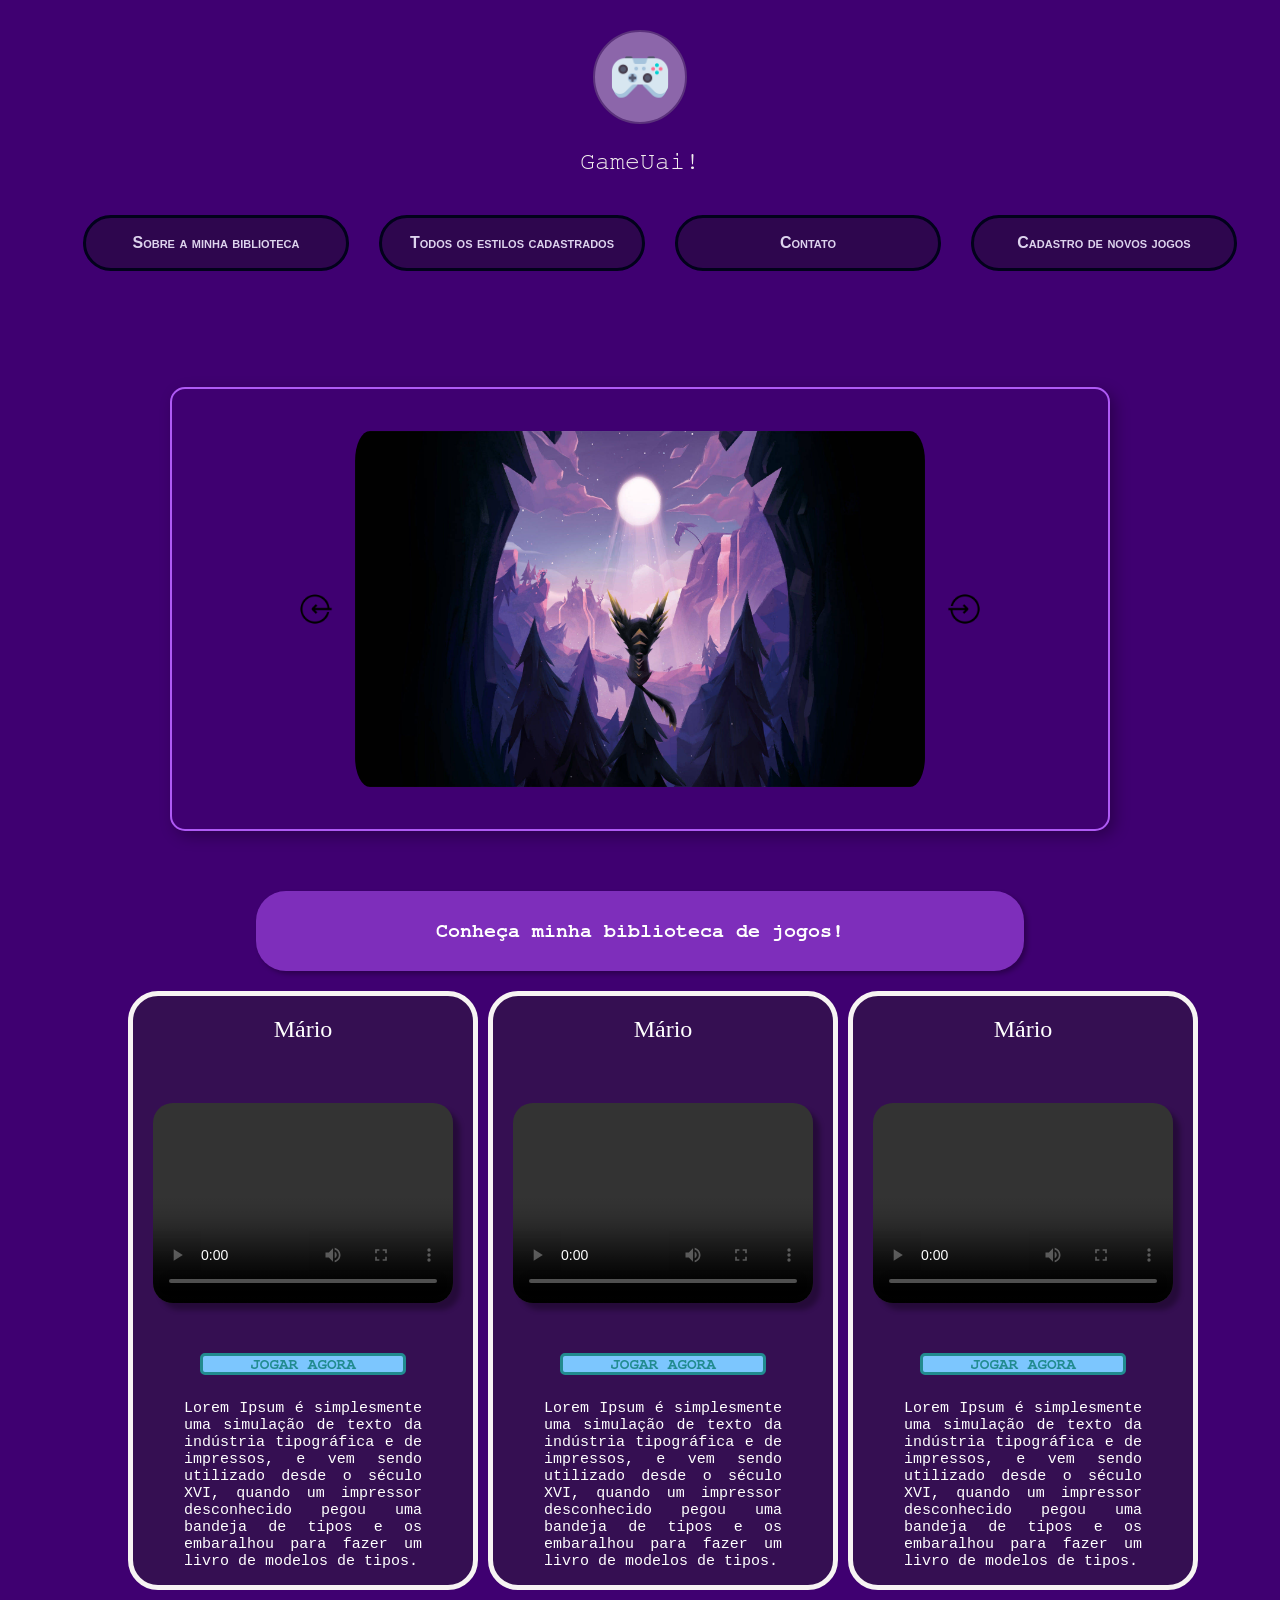
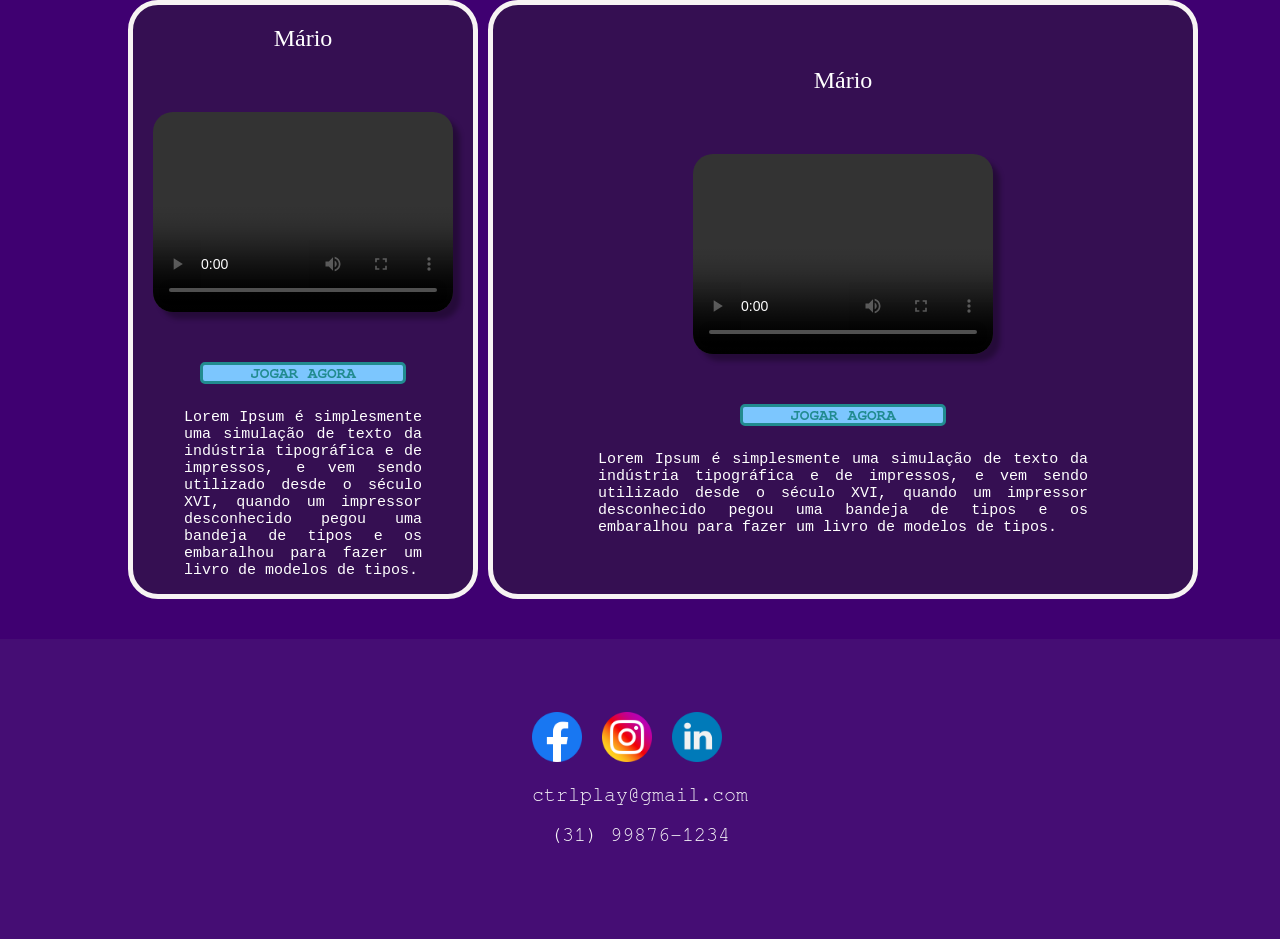
==== commit b92b0f22: "Ajustes finais do projeto" ====
--- a/html/home.html
+++ b/html/home.html
@@ -1,190 +1,171 @@
 <!doctype html>
 <html lang="en">
-  <head>
-    <meta charset="UTF-8" />
-    <meta name="viewport" content="width=device-width, initial-scale=1.0" />
-    <title>Document</title>
-    <link rel="stylesheet" href="./../css/home.css" class="stylesheet" />
-  </head>
 
-  <body>
-    <header>
-      <nav class="container-header">
-        <div class="div-menu">
-          <div class="div-logo">
-            <img
-              id="img-logo"
-              src="./../imagens/logo.png"
-              alt="Logo do site"
-            />
-            <p>GameUai!</p>
+<head>
+  <meta charset="UTF-8" />
+  <meta name="viewport" content="width=device-width, initial-scale=1.0" />
+  <title>Document</title>
+  <link rel="stylesheet" href="./../css/home.css" class="stylesheet" />
+</head>
+
+<body>
+  <header>
+    <nav class="container-header">
+      <div class="div-menu">
+        <div class="div-logo">
+          <img id="img-logo" src="./../arquivos/imagens/logo.png" alt="Logo do site" />
+          <p>GameUai!</p>
+        </div>
+        <ul>
+          <li><a onclick="BotaoBemVindo()"> Sobre a minha biblioteca </a></li>
+          <li>
+            <a href=""> Todos os estilos cadastrados </a>
+          </li>
+          <li><a href=""> Contato </a></li>
+          <li>
+            <a href="./cadastro.html"> Cadastro de novos jogos </a>
+          </li>
+        </ul>
+      </div>
+    </nav>
+  </header>
+
+  <main>
+    <section class="primeira_secao">
+      <!-- Carrossel de imagens -->
+      <section class="section_imagens">
+        <img id="anterior" src="./../arquivos/imagens/anterior.png" alt="Ícone anterior" onclick="Anterior()" />
+        <div class="carrossel_de_imagens">
+          <div class="carrossel_trilho">
+            <img src="./../arquivos/imagens/carrossel01.png" alt="Imagem do carrossel" />
+            <img src="./../arquivos/imagens/carrossel02.png" alt="Imagem do carrossel" />
+            <img src="./../arquivos/imagens/carrossel03.png" alt="Imagem do carrossel" />
+            <img src="./../arquivos/imagens/carrossel04.png" alt="Imagem do carrossel" />
           </div>
-          <ul>
-            <li><a onclick="BotaoBemVindo()"> Sobre a minha biblioteca </a></li>
-            <li>
-              <a href=""> Todos os estilos cadastrados </a>
-            </li>
-            <li><a href=""> Contato </a></li>
-            <li>
-              <a href="./cadastro.html"> Cadastro de novos jogos </a>
-            </li>
-          </ul>
         </div>
-      </nav>
-    </header>
+        <img id="proximo" src="./../arquivos/imagens/proximo.png" alt="Ícone próximo" onclick="Proximo()" />
+      </section>
 
-    <main>
-      <section class="primeira_secao">
-        <!-- Carrossel de imagens -->
-        <section class="section_imagens">
-          <img
-            id="anterior"
-            src="./../imagens/anterior.png"
-            alt="Ícone anterior"
-            onclick="Anterior()"
-          />
-          <div class="carrossel_de_imagens">
-            <div class="carrossel_trilho">
-              <img src="./../imagens/carrossel01.png" alt="Imagem do carrossel" />
-              <img src="./../imagens/carrossel02.png" alt="Imagem do carrossel" />
-              <img src="./../imagens/carrossel03.png" alt="Imagem do carrossel" />
-              <img src="./../imagens/carrossel04.png" alt="Imagem do carrossel" />
-            </div>
+      <div class="div_bem_vindo">
+        <h2>Conheça minha biblioteca de jogos!</h2>
+      </div>
+
+      <section class="grid_jogos">
+        <!-- Primeiro jogo -->
+        <div class="jogo_01 div_jogo">
+          <h2>Mário</h2>
+          <video width="640" height="360" controls>
+            <source src="./../arquivos/videos/Mario.mp4" type="video/mp4">
+          </video>
+          <div>
+            <a href="./../jogos/mario/jogo.html">Jogar agora</a>
+            <p>
+              Lorem Ipsum é simplesmente uma simulação de texto da indústria
+              tipográfica e de impressos, e vem sendo utilizado desde o século
+              XVI, quando um impressor desconhecido pegou uma bandeja de tipos
+              e os embaralhou para fazer um livro de modelos de tipos.
+            </p>
           </div>
-          <img
-            id="proximo"
-            src="./../imagens/proximo.png"
-            alt="Ícone próximo"
-            onclick="Proximo()"
-          />
-        </section>
-
-        <div class="div_bem_vindo">
-          <h2>Conheça minha biblioteca de jogos!</h2>
         </div>
 
-        <section class="grid_jogos">
-          <!-- Primeiro jogo -->
-          <div class="jogo_01 div_jogo">
-            <h2>Título do jogo</h2>
-            <img src="./../imagens/carrossel02.png" alt="Imagem do jogo" />
-            <div>
-              <p>
-                Lorem Ipsum é simplesmente uma simulação de texto da indústria
-                tipográfica e de impressos, e vem sendo utilizado desde o século
-                XVI, quando um impressor desconhecido pegou uma bandeja de tipos
-                e os embaralhou para fazer um livro de modelos de tipos.
-              </p>
+        <!-- Segundo jogo -->
 
-              <audio src="./../jogos/audio.mp3" controls autoplay></audio>
-            </div>
+        <div class="jogo_02 div_jogo">
+          <h2>Mário</h2>
+          <video width="640" height="360" controls>
+            <source src="./../arquivos/videos/Mario.mp4" type="video/mp4">
+          </video>
+          <div>
+            <a href="./../jogos/mario/jogo.html">Jogar agora</a>
+
+            <p>
+              Lorem Ipsum é simplesmente uma simulação de texto da indústria
+              tipográfica e de impressos, e vem sendo utilizado desde o século
+              XVI, quando um impressor desconhecido pegou uma bandeja de tipos
+              e os embaralhou para fazer um livro de modelos de tipos.
+            </p>
+
           </div>
+        </div>
 
-          <!-- Segundo jogo -->
+        <!-- Terceiro jogo -->
 
-          <div class="jogo_02 div_jogo">
-            <h2>Título do jogo</h2>
-            <img src="./../imagens/carrossel02.png" alt="Imagem do jogo" />
-            <div>
-              <p>
-                Lorem Ipsum é simplesmente uma simulação de texto da indústria
-                tipográfica e de impressos, e vem sendo utilizado desde o século
-                XVI, quando um impressor desconhecido pegou uma bandeja de tipos
-                e os embaralhou para fazer um livro de modelos de tipos.
-              </p>
+        <div class="jogo_03 div_jogo">
+          <h2>Mário</h2>
+          <video width="640" height="360" controls>
+            <source src="./../arquivos/videos/Mario.mp4" type="video/mp4">
+          </video>
+          <div>
+            <a href="./../jogos/mario/jogo.html">Jogar agora</a>
+            <p>
+              Lorem Ipsum é simplesmente uma simulação de texto da indústria
+              tipográfica e de impressos, e vem sendo utilizado desde o século
+              XVI, quando um impressor desconhecido pegou uma bandeja de tipos
+              e os embaralhou para fazer um livro de modelos de tipos.
+            </p>
+          </div>
+        </div>
 
-              <audio src="./../musicas/musica.mp3" controls autoplay></audio>
-            </div>
+        <!-- Quarto jogo -->
+        <div class="jogo_04 div_jogo">
+          <h2>Mário</h2>
+          <video width="640" height="360" controls>
+            <source src="./../arquivos/videos/Mario.mp4" type="video/mp4">
+          </video>
+          <div>
+            <a href="./../jogos/mario/jogo.html">Jogar agora</a>
+
+            <p>
+              Lorem Ipsum é simplesmente uma simulação de texto da indústria
+              tipográfica e de impressos, e vem sendo utilizado desde o século
+              XVI, quando um impressor desconhecido pegou uma bandeja de tipos
+              e os embaralhou para fazer um livro de modelos de tipos.
+            </p>
+
           </div>
+        </div>
 
-          <!-- Terceiro jogo -->
+        <div class="jogo_05 div_jogo">
+          <h2>Mário</h2>
+          <video width="640" height="360" controls>
+            <source src="./../arquivos/videos/Mario.mp4" type="video/mp4">
+          </video>
+          <div>
+            <a href="./../jogos/mario/jogo.html">Jogar agora</a>
+            <p>
+              Lorem Ipsum é simplesmente uma simulação de texto da indústria
+              tipográfica e de impressos, e vem sendo utilizado desde o século
+              XVI, quando um impressor desconhecido pegou uma bandeja de tipos
+              e os embaralhou para fazer um livro de modelos de tipos.
+            </p>
 
-          <div class="jogo_03 div_jogo">
-            <h2>Título do jogo</h2>
-            <img src="./../imagens/carrossel02.png" alt="Imagem do jogo" />
-            <div>
-              <p>
-                Lorem Ipsum é simplesmente uma simulação de texto da indústria
-                tipográfica e de impressos, e vem sendo utilizado desde o século
-                XVI, quando um impressor desconhecido pegou uma bandeja de tipos
-                e os embaralhou para fazer um livro de modelos de tipos.
-              </p>
-
-              <audio src="./../musicas/musica.mp3" controls autoplay></audio>
-            </div>
           </div>
-
-          <!-- Quarto jogo -->
-          <div class="jogo_04 div_jogo">
-            <h2>Título do jogo</h2>
-            <img src="./../imagens/carrossel02.png" alt="Imagem do jogo" />
-            <div>
-              <p>
-                Lorem Ipsum é simplesmente uma simulação de texto da indústria
-                tipográfica e de impressos, e vem sendo utilizado desde o século
-                XVI, quando um impressor desconhecido pegou uma bandeja de tipos
-                e os embaralhou para fazer um livro de modelos de tipos.
-              </p>
-
-              <audio src="./../musicas/musica.mp3" controls autoplay></audio>
-            </div>
-          </div>
-
-          <div class="jogo_05 div_jogo">
-            <h2>Título do jogo</h2>
-            <img src="./../imagens/carrossel02.png" alt="Imagem do jogo" />
-            <div>
-              <p>
-                Lorem Ipsum é simplesmente uma simulação de texto da indústria
-                tipográfica e de impressos, e vem sendo utilizado desde o século
-                XVI, quando um impressor desconhecido pegou uma bandeja de tipos
-                e os embaralhou para fazer um livro de modelos de tipos.
-              </p>
-
-              <audio src="./../musicas/musica.mp3" controls autoplay></audio>
-            </div>
-          </div>
-        </section>
-
-        <div class="div_estilos_jogo">
-          <h2>Confira abaixo todos os estilos de jogos</h2>
-          <div class="estilo"></div>
         </div>
       </section>
-    </main>
+    </section>
+  </main>
 
-    <footer>
-      <div>
-        <div class="div_redes_sociais">
-          <a href="https://www.seusite.com">
-            <img
-              id="redeSocial"
-              src="./../imagens/facebook.png"
-              alt="Logo Facebook"
-            />
-          </a>
-          <a href="https://www.seusite.com">
-            <img
-              id="redeSocial"
-              src="./../imagens/instagram.png"
-              alt="Logo Facebook"
-            />
-          </a>
-          <a href="https://www.seusite.com">
-            <img
-              id="redeSocial"
-              src="./../imagens/linkedin.png"
-              alt="Logo Facebook"
-            />
-          </a>
-        </div>
-        <div class="div_contatos">
-          <p>ctrlplay@gmail.com</p>
-          <p>(31) 99876-1234</p>
-        </div>
+  <footer>
+    <div>
+      <div class="div_redes_sociais">
+        <a href="https://www.seusite.com">
+          <img id="redeSocial" src="./../arquivos/imagens/facebook.png" alt="Logo Facebook" />
+        </a>
+        <a href="https://www.seusite.com">
+          <img id="redeSocial" src="./../arquivos/imagens/instagram.png" alt="Logo Facebook" />
+        </a>
+        <a href="https://www.seusite.com">
+          <img id="redeSocial" src="./../arquivos/imagens/linkedin.png" alt="Logo Facebook" />
+        </a>
       </div>
-    </footer>
+      <div class="div_contatos">
+        <p>ctrlplay@gmail.com</p>
+        <p>(31) 99876-1234</p>
+      </div>
+    </div>
+  </footer>
 
-    <script src="./../javascript/home.js"></script>
-  </body>
-</html>
+  <script src="./../javascript/home.js"></script>
+</body>
+
+</html>
--- a/css/home.css
+++ b/css/home.css
@@ -35,7 +35,7 @@
   border-radius: 40px;
   border: 3px solid #02021b;
   height: 40px;
-  width: 300px;
+  width: 250px;
 }
 
 .div-menu ul li:hover {
@@ -49,7 +49,7 @@
   font-family: Arial;
   font-variant: small-caps;
   font-weight: bold;
-  font-size: 18px;
+  font-size: 16px;
   text-decoration: none;
   color: #ddd3ed;
 }
@@ -91,16 +91,16 @@
   align-items: center;
   justify-content: center;
   flex-direction: column;
-  padding: 20px;
   border-radius: 30px;
   text-align: center;
   box-shadow: 3px 3px 5px rgba(0, 0, 0, 0.3);
   width: 60%;
+  height: 80px;
   background-color: #7e2ebb;
 }
 
 .div_bem_vindo h2 {
-  font-size: 30px;
+  font-size: 20px;
   color: white;
 }
 
@@ -149,16 +149,9 @@
   border-radius: 30px;
 }
 
-.div_jogo div {
-  display: flex;
-  align-items: center;
-  justify-content: center;
-  flex-direction: column;
-  margin: 10px;
-}
-
-.div_jogo img {
-  width: 200px;
+.div_jogo video {
+  width: 300px;
+  height: 200px;
   margin: 20px;
   border-radius: 20px;
   box-shadow: 7px 7px 5px rgba(0, 0, 0, 0.3);
@@ -180,6 +173,33 @@
   color: white;
   width: 70%;
 }
+
+.div_jogo div {
+  display: flex;
+  align-items: center;
+  justify-content: center;
+  flex-direction: column;
+}
+
+.div_jogo div a {
+  background-color: #7cc6fe;
+  border: 3px solid #218b8f;
+  border-radius: 5px;
+  width: 200px;
+  margin: 10px;
+  text-decoration: none;
+  color: #218b8f;
+  text-align: center;
+  text-transform: uppercase;
+  font-weight: bold;
+}
+
+.div_jogo div a:hover {
+  background-color: #218b8f;
+  color: white;
+}
+
+
 
 /* Seção estilos de música */
 
